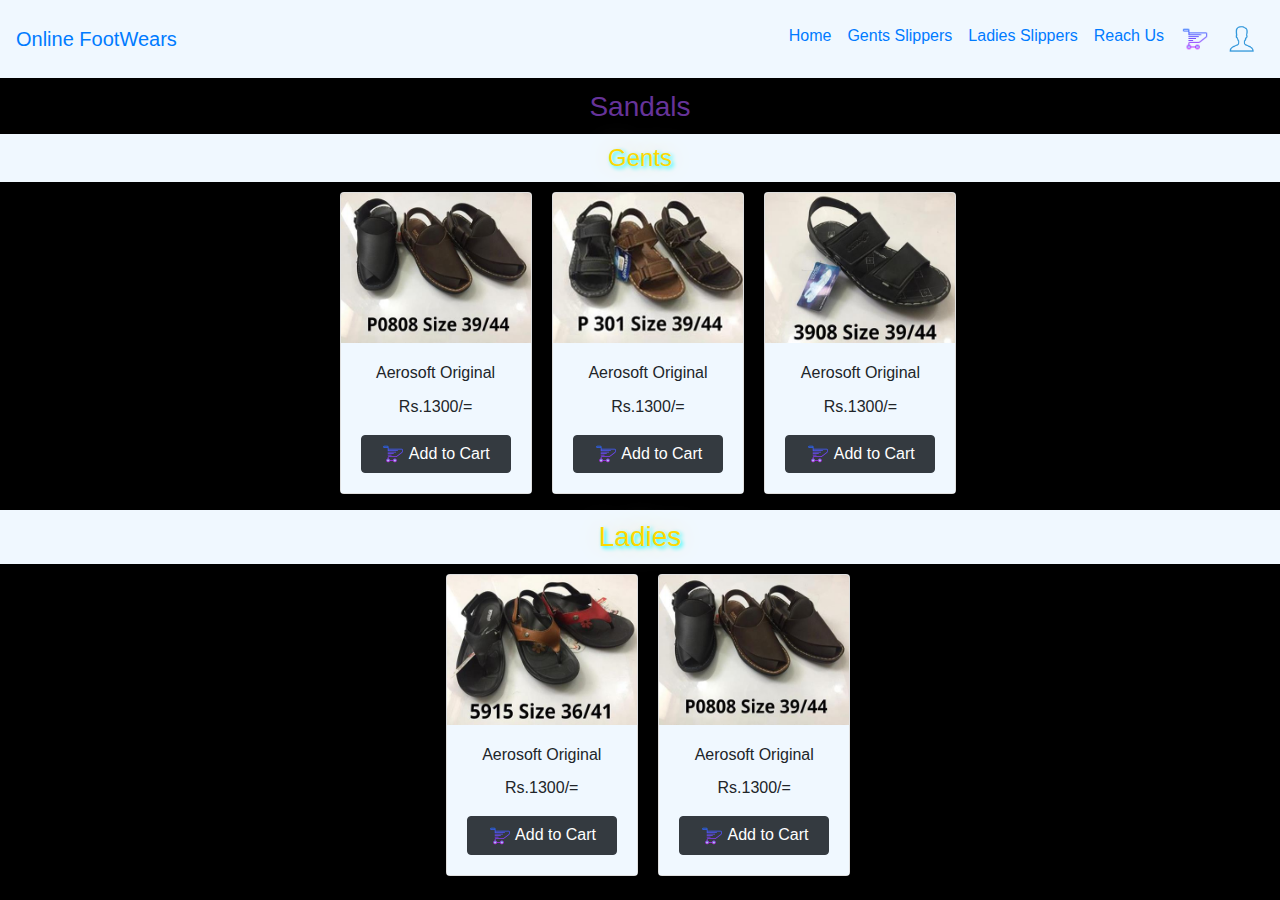
==== public/sandals.html @ 7321dbb2 "Adding Data" ====
<!DOCTYPE html>
<html lang="en">

<head>
  <meta charset="UTF-8">
  <meta name="viewport" content="width=device-width, initial-scale=1.0">
  <title> sandals </title>
  <link rel="stylesheet" href="bootstrap-4.5.0-dist/css/bootstrap.min.css">
  <link rel="stylesheet" href="style.css">
</head>

<body>
  <div>
     <nav class="navbar fixed-top navbar-expand-lg">
      <a class="navbar-brand" href="index.html">Online FootWears</a>
      <button class="navbar-toggler" type="button" data-toggle="collapse" data-target="#navbarText"
        aria-controls="navbarText" aria-expanded="false" aria-label="Toggle navigation">
        <span><img src="icons/dropdown.png" alt=""></span>
      </button>
      <div class="collapse navbar-collapse" id="navbarText">
        <ul class="navbar-nav mr-auto">
        </ul>
        <span class="navbar-text">
          <ul class="navbar-nav mr-auto">
            <li class="nav-item active">
              <a class="nav-link" href="index.html">Home</a>
            </li>
            <li class="nav-item active">
              <a class="nav-link" href="slipperg.html">Gents Slippers</a>
            </li>
            <li class="nav-item active">
                <a class="nav-link" href="slipperl.html"> Ladies Slippers</a>
              </li>
            <li class="nav-item">
              <a class="nav-link" href="reach.html">Reach Us</a>
            </li>
            <li class="nav-item">
              <a class="nav-link" href="#"> <img class="cart" src="icons/cart.png" alt="cart"></a>
            </li>
            <li class="nav-item">
              <a class="nav-link" href="user.html"> <img class="user" src="icons/user.png" alt="user "></a>
            </li>
          </ul>
        </span>
      </div>
    </nav>
  </div>
  <div class="text-center">
    <h3 class="shade2 text-center ">Sandals</h3>
    <h4 class="shade text-center">Gents</h4>
    <div class="card text-center d-inline-block mb-3 ml-3 h-100 " style="width: 12rem ;">
      <img src="images/sandals/sandal (1).jpg" class="card-img-top" alt="...">
      <div class="card-body">
        <h6 class="card-title">Aerosoft Original</h6>
        <p class="card-text">Rs.1300/=</p>
        <a href="#" class="btn btn-dark w-100"><img src="icons/cartsm.png" alt="cart"> Add to Cart</a>
      </div>
    </div>
    <div class="card text-center d-inline-block mb-3 ml-3 h-100 " style="width: 12rem ;">
        <img src="images/sandals/sandal (2).jpg" class="card-img-top" alt="...">
        <div class="card-body">
          <h6 class="card-title">Aerosoft Original</h6>
          <p class="card-text">Rs.1300/=</p>
          <a href="#" class="btn btn-dark w-100"><img src="icons/cartsm.png" alt="cart"> Add to Cart</a>
        </div>
      </div>
      <div class="card text-center d-inline-block mb-3 ml-3 h-100 " style="width: 12rem ;">
        <img src="images/sandals/sandal (3).jpg" class="card-img-top" alt="...">
        <div class="card-body">
          <h6 class="card-title">Aerosoft Original</h6>
          <p class="card-text">Rs.1300/=</p>
          <a href="#" class="btn btn-dark w-100"><img src="icons/cartsm.png" alt="cart"> Add to Cart</a>
        </div>
      </div>
  
  <div class="text-center">
    <h3 class="shade text-center ">Ladies</h3>
    <div class="card text-center d-inline-block mb-3 ml-3 h-100 " style="width: 12rem ;">
      <img src="images/sandals/sandal (4).jpg" class="card-img-top" alt="...">
      <div class="card-body">
        <h6 class="card-title">Aerosoft Original</h6>
        <p class="card-text">Rs.1300/=</p>
        <a href="#" class="btn btn-dark w-100"><img src="icons/cartsm.png" alt="cart"> Add to Cart</a>
      </div>
    </div>
    <div class="card text-center d-inline-block mb-3 ml-3 h-100 " style="width: 12rem ;">
        <img src="images/sandals/sandal (1).jpg" class="card-img-top" alt="...">
        <div class="card-body">
          <h6 class="card-title">Aerosoft Original</h6>
          <p class="card-text">Rs.1300/=</p>
          <a href="#" class="btn btn-dark w-100"><img src="icons/cartsm.png" alt="cart"> Add to Cart</a>
        </div>
      </div>
          
  
  <button onclick="topFunction()" id="myBtn" title="Go to top"><img class="w-75" src="icons/Top.png" alt=""></button>
  <script src="https://code.jquery.com/jquery-3.4.1.slim.min.js"
    integrity="sha384-J6qa4849blE2+poT4WnyKhv5vZF5SrPo0iEjwBvKU7imGFAV0wwj1yYfoRSJoZ+n"
    crossorigin="anonymous"></script>
  <script src="https://cdn.jsdelivr.net/npm/popper.js@1.16.0/dist/umd/popper.min.js"
    integrity="sha384-Q6E9RHvbIyZFJoft+2mJbHaEWldlvI9IOYy5n3zV9zzTtmI3UksdQRVvoxMfooAo"
    crossorigin="anonymous"></script>
  <script src="https://stackpath.bootstrapcdn.com/bootstrap/4.4.1/js/bootstrap.min.js"
    integrity="sha384-wfSDF2E50Y2D1uUdj0O3uMBJnjuUD4Ih7YwaYd1iqfktj0Uod8GCExl3Og8ifwB6"
    crossorigin="anonymous"></script>
    <script src="app.js">  </script>
</body>

</html>
---- public/style.css ----
.card-body{
      background-color: aliceblue;   
}
.shade{
        
        text-shadow: 2px 2px 4px aqua, 0 0 25px wheat, 0 0 5px whitesmoke;
        padding: 10px ;
        color: gold;
        margin: auto auto 10px auto;        
        background-color: aliceblue;
}
.cart,.user{
  width: 30px;
}
.shade2{
  color: rebeccapurple;
  text-shadow: 4px 4px 8px #000000;
  padding: 10px ;
  margin: 80px auto auto auto;
}
.card-img-top
{
    height: 150px !important;
}
.slider{
  display: block;
  width: 40%;
  margin: 70px auto auto auto;
}
.signup{
  width: 60%;
  margin: 100px auto auto auto;
  padding: 30px !important;
  color: gold;
  text-shadow: 2px 2px 4px aqua, 0 0 25px wheat, 0 0 5px whitesmoke;
  border: solid white;
}
#myBtn {
    display: none;
    position: fixed; 
    bottom: 20px; 
    right: 30px; 
    z-index: 99; 
    border: none; 
    outline: none;
    color: white;  
    padding: 5px;
    border-radius: 5px; 
  }
  #myBtn:hover {
    background-color: #555; 
  }
  body{
      background-color: black !important;
  }
  .navbar {
    background-color: aliceblue;
  }
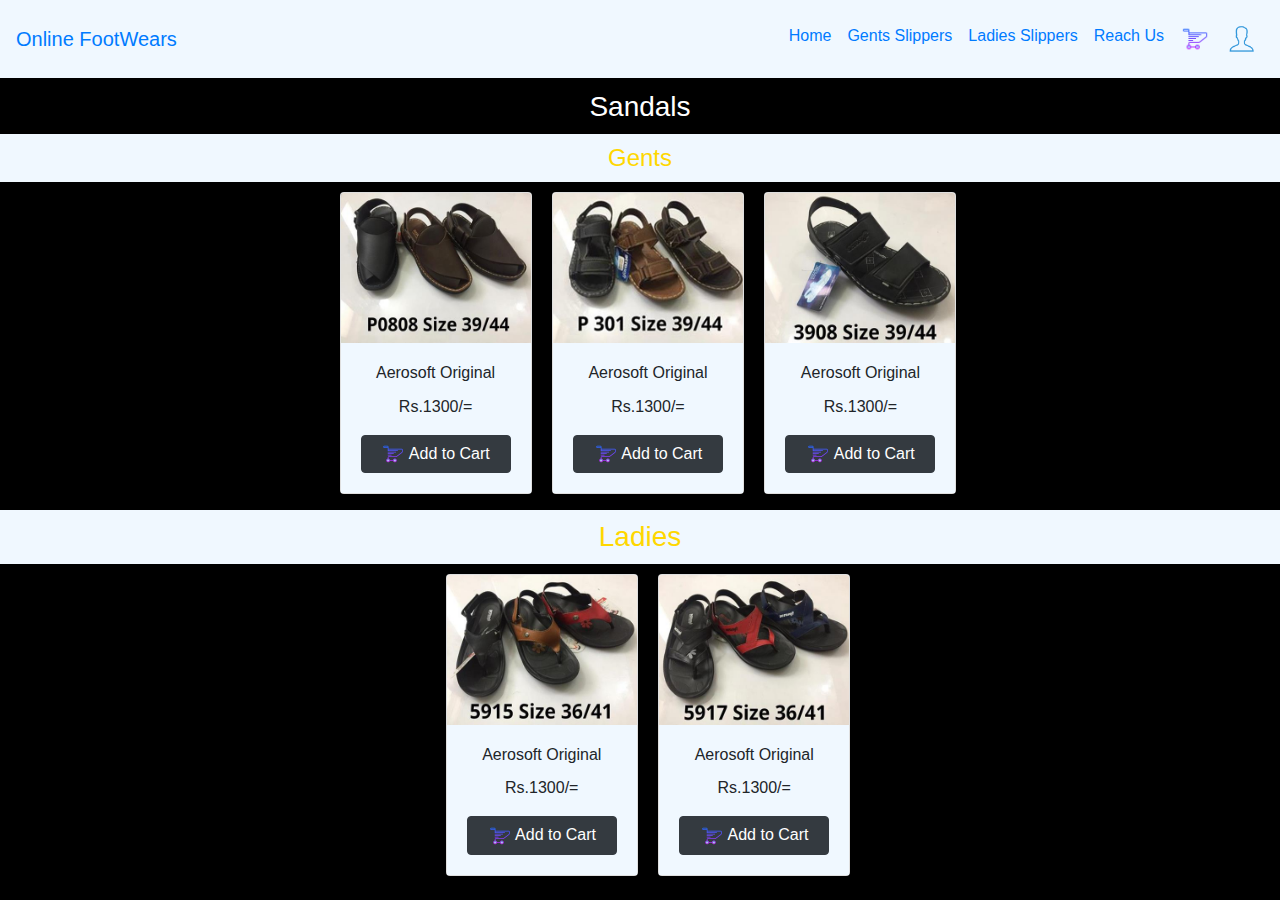
==== commit fd12289e: "adding code" ====
--- a/public/sandals.html
+++ b/public/sandals.html
@@ -84,7 +84,7 @@
       </div>
     </div>
     <div class="card text-center d-inline-block mb-3 ml-3 h-100 " style="width: 12rem ;">
-        <img src="images/sandals/sandal (1).jpg" class="card-img-top" alt="...">
+        <img src="images/sandals/sandal (5).jpg" class="card-img-top" alt="...">
         <div class="card-body">
           <h6 class="card-title">Aerosoft Original</h6>
           <p class="card-text">Rs.1300/=</p>
--- a/public/style.css
+++ b/public/style.css
@@ -3,7 +3,6 @@
 }
 .shade{
         
-        text-shadow: 2px 2px 4px aqua, 0 0 25px wheat, 0 0 5px whitesmoke;
         padding: 10px ;
         color: gold;
         margin: auto auto 10px auto;        
@@ -13,8 +12,7 @@
   width: 30px;
 }
 .shade2{
-  color: rebeccapurple;
-  text-shadow: 4px 4px 8px #000000;
+  color: white;
   padding: 10px ;
   margin: 80px auto auto auto;
 }
